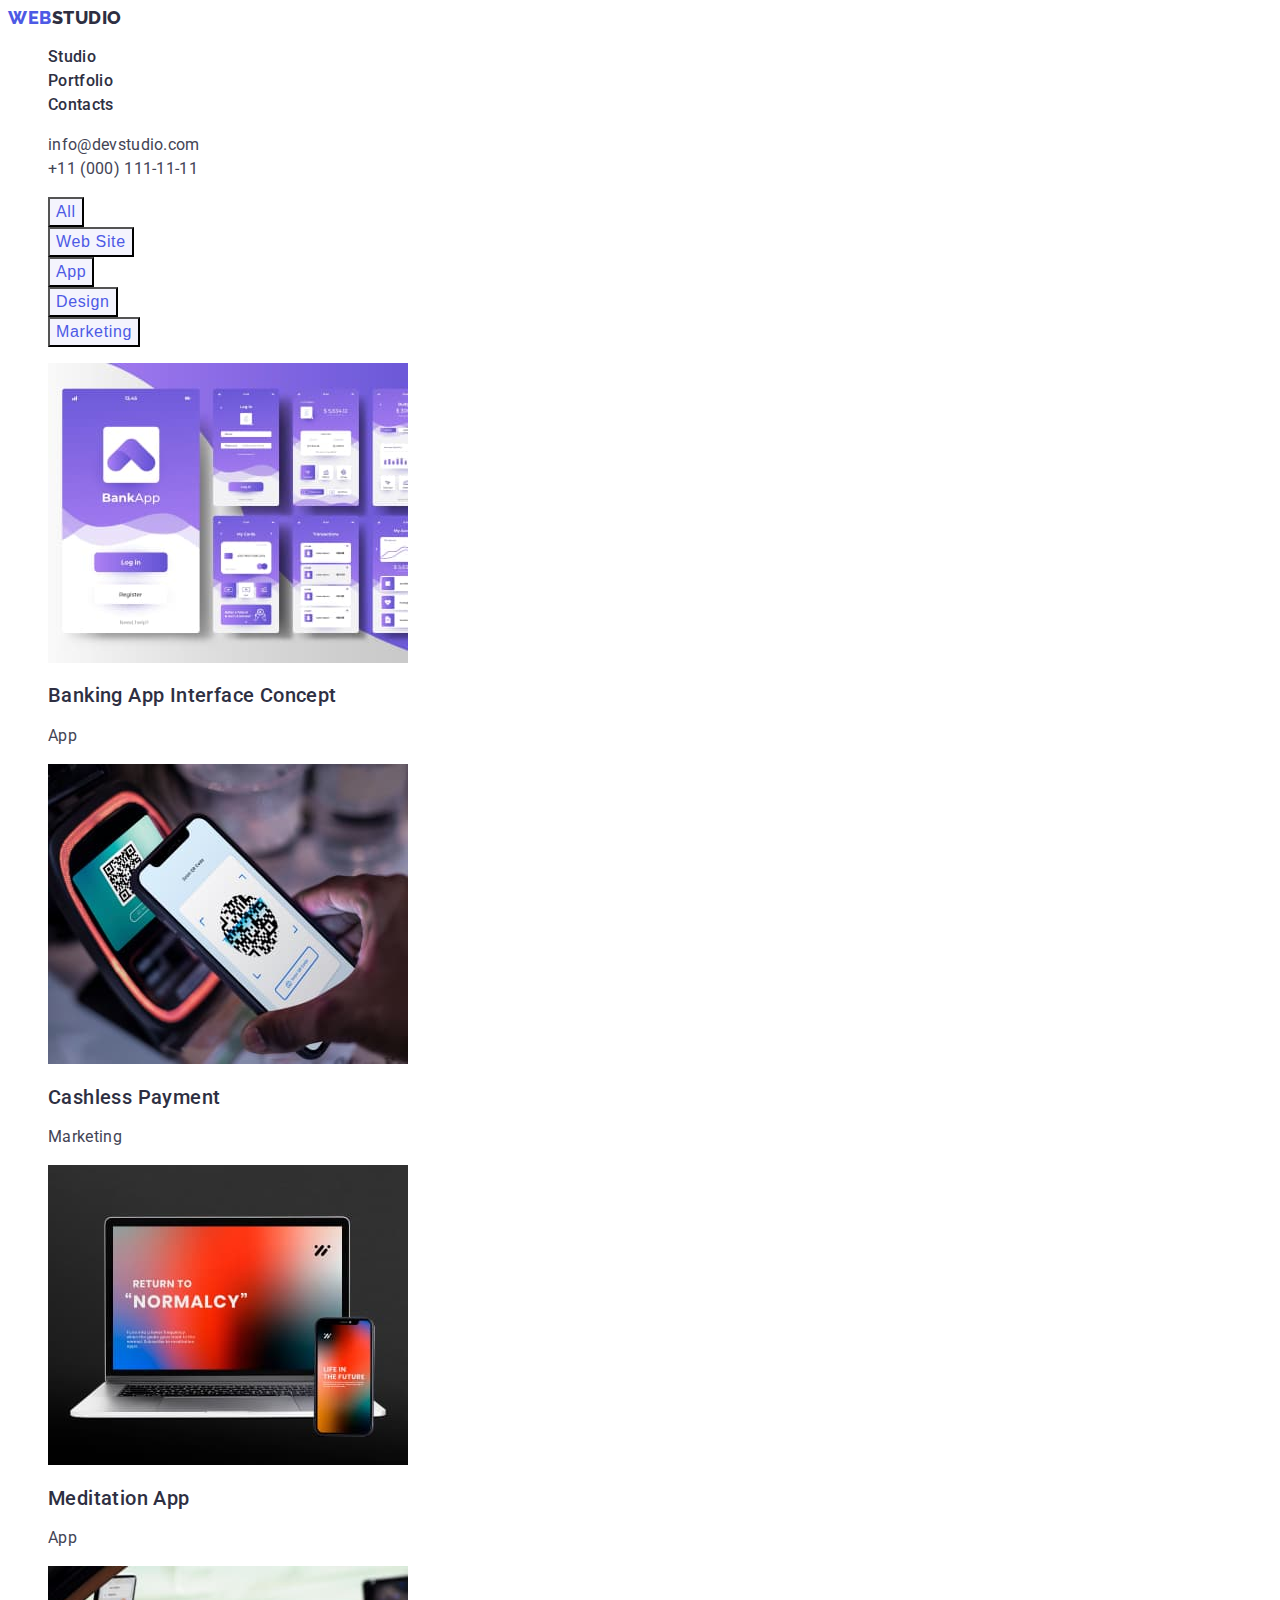
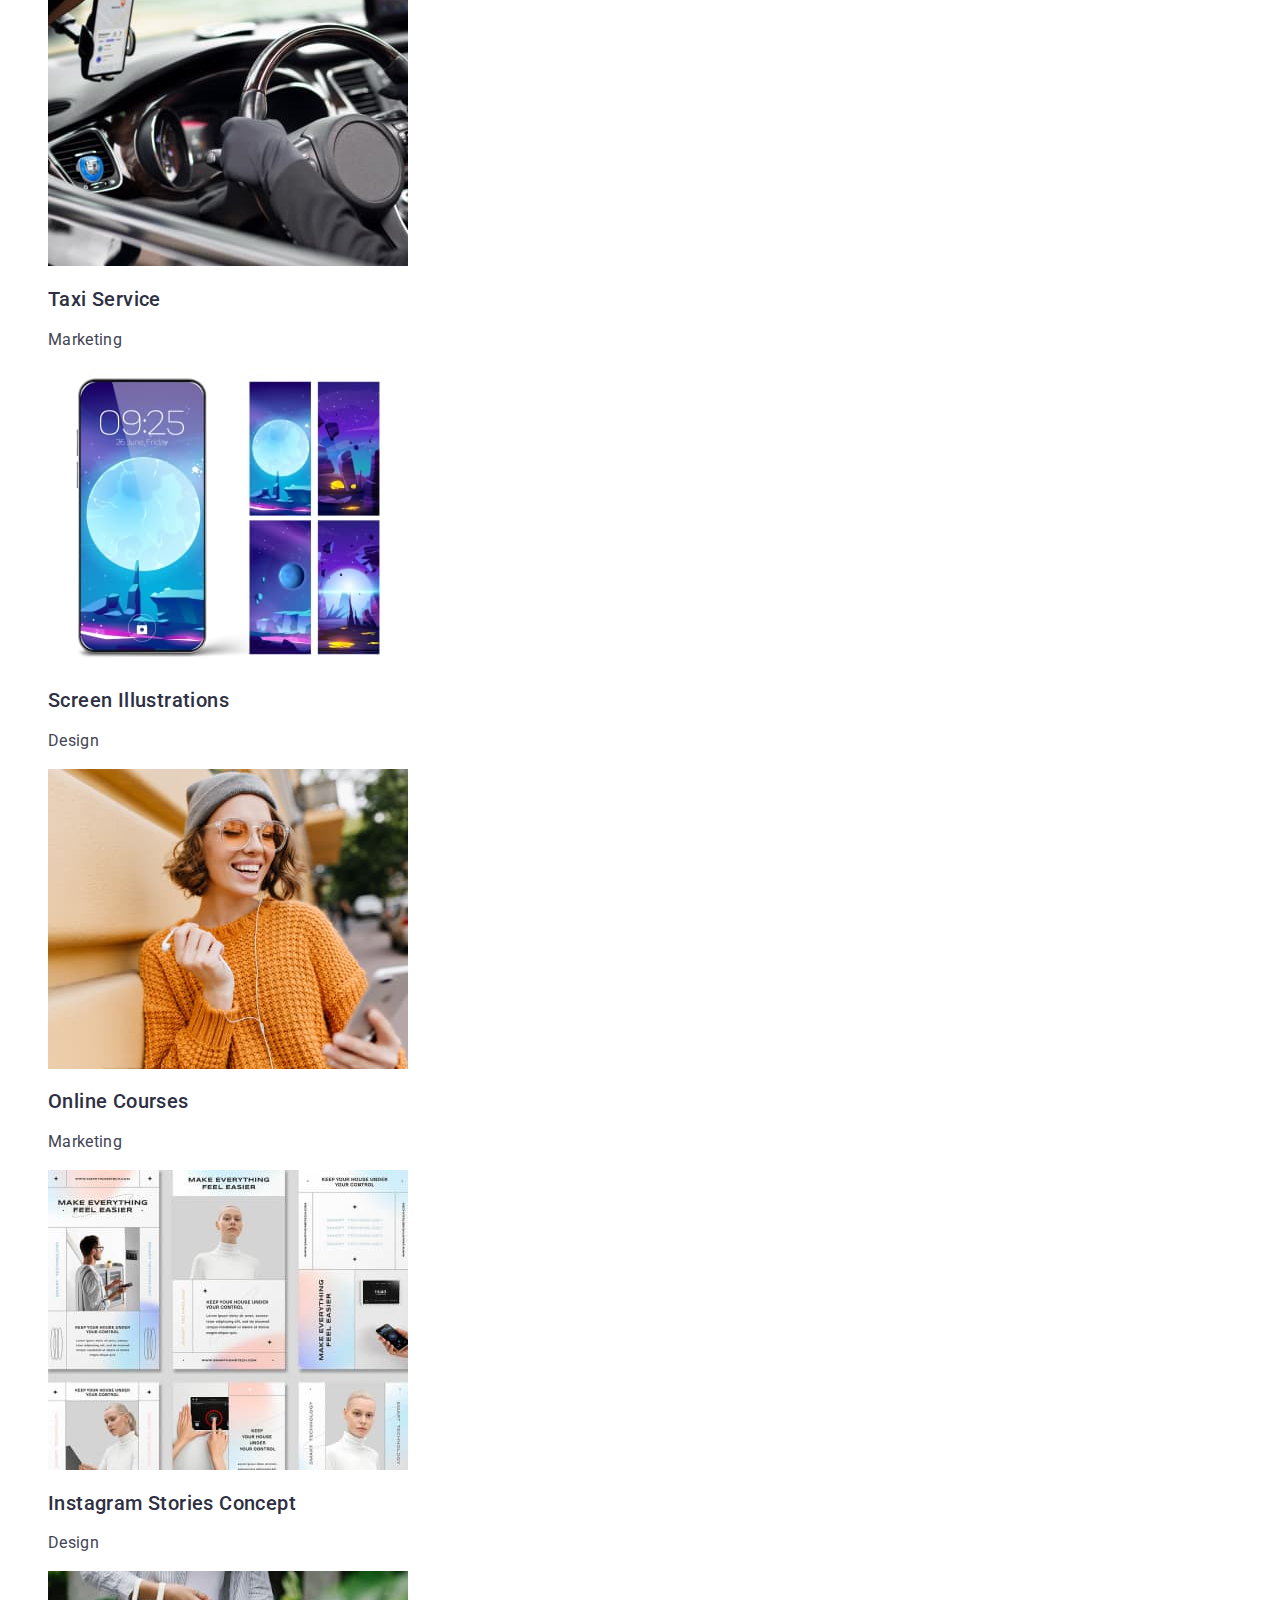
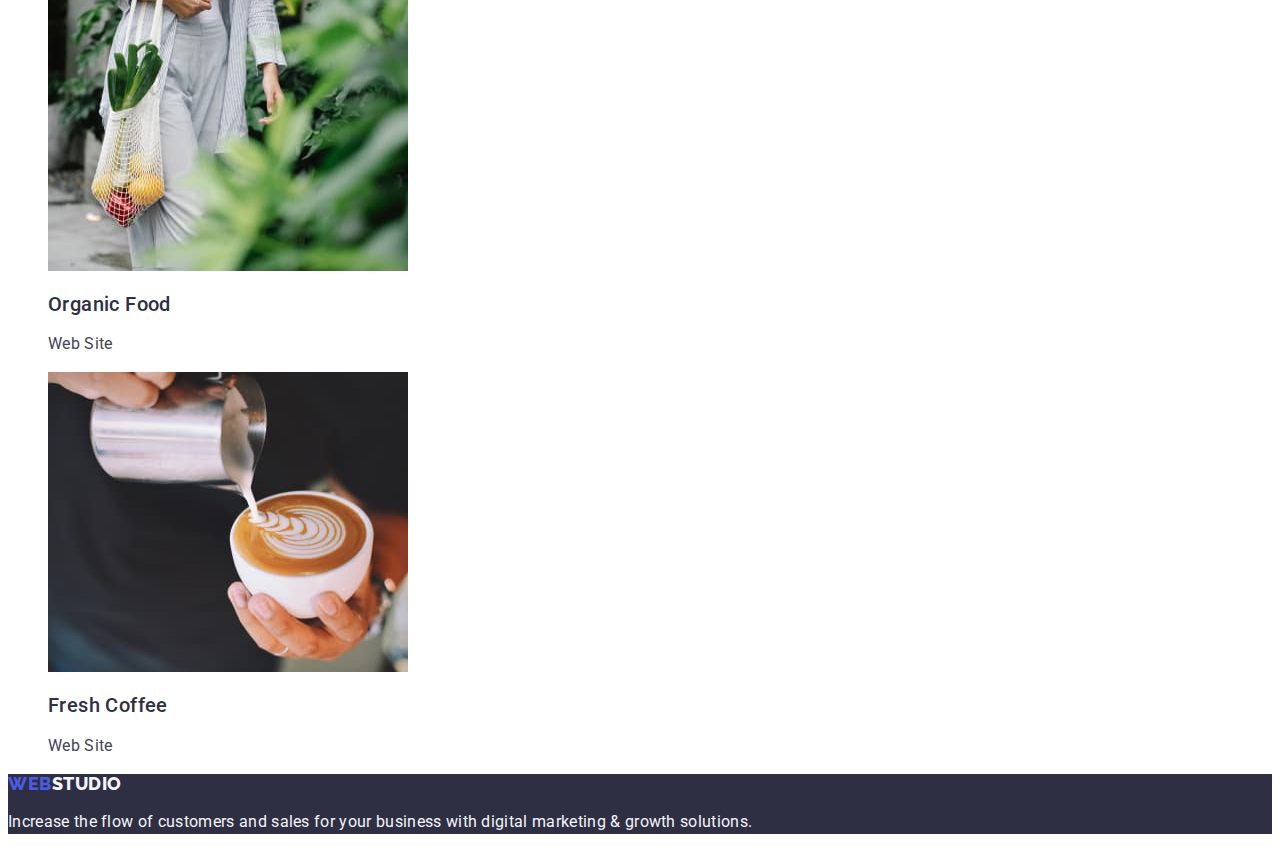
==== portfolio.html @ 78436eae "Create portfolio.html and styles.css" ====
<!DOCTYPE html>

<html lang="en">
  <head>
    <meta charset="UTF-8" />
    <meta name="viewport" content="width=device-width, initial-scale=1.0" />
    <title>WebStudio - Portfolio</title>
    <link rel="preconnect" href="https://fonts.googleapis.com" />
    <link rel="preconnect" href="https://fonts.gstatic.com" crossorigin />
    <link
      href="https://fonts.googleapis.com/css2?family=Raleway:wght@800&family=Roboto:wght@400;500;700;900&display=swap"
      rel="stylesheet"
    />
    <link rel="stylesheet" href="./css/styles.css" />
  </head>
  <body>
    <!-- HEADER -->
    <header class="page-header">
      <nav class="page-navigation">
        <a class="logo link" href="./index.html">
          Web<span class="logo-header">Studio</span>
        </a>
        <ul class="menu list">
          <li class="menu-item">
            <a class="menu-link link" href="./index.html">Studio</a>
          </li>
          <li>
            <a class="menu-link link" href="./portfolio.html">Portfolio</a>
          </li>
          <li>
            <a class="menu-link link" href="">Contacts</a>
          </li>
        </ul>
      </nav>
      <address class="page-contacts">
        <ul class="contacts list">
          <li class="contacts-item">
            <a class="contacts-link link" href="mailto:info@devstudio.com"
              >info@devstudio.com</a
            >
          </li>
          <li>
            <a class="contacts-link link" href="tel:+110001111111"
              >+11 (000) 111-11-11</a
            >
          </li>
        </ul>
      </address>
    </header>
    <main class="page-portfolio">
      <!-- Portfolio -->
      <h1 class="page-portfolio-header" hidden>Portfolio</h1>
      <!-- Filters -->
      <ul class="portfolio-buttons list">
        <li>
          <button class="portfolio-button" type="button">All</button>
        </li>
        <li>
          <button class="portfolio-button" type="button">Web Site</button>
        </li>
        <li><button class="portfolio-button" type="button">App</button></li>
        <li><button class="portfolio-button" type="button">Design</button></li>
        <li>
          <button class="portfolio-button" type="button">Marketing</button>
        </li>
      </ul>
      <!-- Section1 -->
      <section class="portfolio-section">
        <ul class="portfolio list">
          <li>
            <img
              src="./images/portfolio/photos/Banking App Interface Concept.jpg"
              alt="Banking App Interface Concept"
              width="360"
              height="300"
            />
            <h2 class="portfolio-section-header">
              Banking App Interface Concept
            </h2>
            <p class="section-text">App</p>
          </li>
          <li>
            <img
              src="./images/portfolio/photos/Cashless Payment.jpg"
              alt="Cashless Payment"
              width="360"
              height="300"
            />
            <h2 class="portfolio-section-header">Cashless Payment</h2>
            <p class="section-text">Marketing</p>
          </li>
          <li>
            <img
              src="./images/portfolio/photos/Meditation App.jpg"
              alt="Meditation App"
              width="360"
              height="300"
            />
            <h2 class="portfolio-section-header">Meditation App</h2>
            <p class="section-text">App</p>
          </li>
        </ul>
      </section>
      <!-- Section2 -->
      <section class="portfolio-section">
        <ul class="portfolio list">
          <li>
            <img
              src="./images/portfolio/photos/Taxi Service.jpg"
              alt="Taxi Service"
              width="360"
              height="300"
            />
            <h2 class="portfolio-section-header">Taxi Service</h2>
            <p class="section-text">Marketing</p>
          </li>
          <li>
            <img
              src="./images/portfolio/photos/Screen Illustrations.jpg"
              alt="Screen Illustrations"
              width="360"
              height="300"
            />
            <h2 class="portfolio-section-header">Screen Illustrations</h2>
            <p class="section-text">Design</p>
          </li>
          <li>
            <img
              src="./images/portfolio/photos/Online Courses.jpg"
              alt="Online Courses"
              width="360"
              height="300"
            />
            <h2 class="portfolio-section-header">Online Courses</h2>
            <p class="section-text">Marketing</p>
          </li>
        </ul>
      </section>
      <!-- Section3 -->
      <section class="portfolio-section">
        <ul class="portfolio list">
          <li>
            <img
              src="./images/portfolio/photos/Instagram Stories Concept.jpg"
              alt="Instagram Stories Concept"
              width="360"
              height="300"
            />
            <h2 class="portfolio-section-header">Instagram Stories Concept</h2>
            <p class="section-text">Design</p>
          </li>
          <li>
            <img
              src="./images/portfolio/photos/Organic Food.jpg"
              alt="Organic Food"
              width="360"
              height="300"
            />
            <h2 class="portfolio-section-header">Organic Food</h2>
            <p class="section-text">Web Site</p>
          </li>
          <li>
            <img
              src="./images/portfolio/photos/Fresh Coffee.jpg"
              alt="Fresh Coffee"
              width="360"
              height="300"
            />
            <h2 class="portfolio-section-header">Fresh Coffee</h2>
            <p class="section-text">Web Site</p>
          </li>
        </ul>
      </section>
    </main>
    <!-- FOOTER -->
    <footer class="page-footer">
      <a class="logo link" href="./index.html">
        Web<span class="logo-footer">Studio</span>
      </a>
      <p class="text-footer">
        Increase the flow of customers and sales for your business with digital
        marketing & growth solutions.
      </p>
    </footer>
  </body>
</html>
---- css/styles.css ----
/* ============= VARIABLES ============= */
:root {
  --main-text-color: #434455;
  --secondary-main-text-color: #2e2f42;
  --button-and-footer-text-color: #f4f4fd;
  --first-part-logo-color-and-button-text: #4d5ae5;
  --cta-and-hover-button-text-color: #ffffff;
  --hover-button-color: #404bbf;
}
/* ============= /VARIABLES ============= */

/* ============= COMMON STYLES ============= */
.list {
  list-style-type: none;
}

.link {
  text-decoration: none;
}

button {
  cursor: pointer;
}

body {
  font-family: "Roboto", sans-serif;
  color: var(--main-text-color);
}

.accent-color {
  color: var(--accent-color);
}
/* ============= /COMMON STYLES ============= */

/* ============= PAGE HEADER ============= */
.logo {
  font-family: "Raleway", sans-serif;
  font-size: 18px;
  font-weight: 800;
  line-height: 116.66%;
  letter-spacing: 0.54px;
  text-transform: uppercase;
  color: var(--first-part-logo-color-and-button-text);
}

.logo-header {
  color: var(--secondary-main-text-color);
}

.menu-link {
  font-size: 16px;
  font-weight: 500;
  line-height: 150%;
  letter-spacing: 0.32px;
  color: var(--secondary-main-text-color);
}

.contacts-link {
  font-size: 16px;
  font-style: normal;
  font-weight: 400;
  line-height: 150%;
  letter-spacing: 0.32px;
  color: var(--main-text-color);
}

.menu-link:hover,
.menu-link:focus,
.contacts-link:hover,
.contacts-link:focus {
  color: var(--hover-button-color);
}
/* ============= /PAGE HEADER ============= */

/* ============= STUDIO PAGE ============= */
.page-hero {
  background-color: var(--secondary-main-text-color);
}

.page-hero-header {
  font-size: 56px;
  font-weight: 700;
  line-height: 107.14%;
  letter-spacing: 1.12px;
  color: var(--cta-and-hover-button-text-color);
}

.page-hero-button {
  color: var(--cta-and-hover-button-text-color);
  background-color: var(--first-part-logo-color-and-button-text);
}

.page-hero-button:hover,
.page-hero-button:focus {
  background-color: var(--hover-button-color);
}

.section-header {
  font-size: 36px;
  font-weight: 700;
  line-height: 111.11%;
  letter-spacing: 0.72px;
  text-transform: capitalize;
  color: var(--secondary-main-text-color);
}

.sub-section-header {
  font-size: 20px;
  font-weight: 500;
  line-height: 120%;
  letter-spacing: 0.4px;
  color: var(--secondary-main-text-color);
}

.section-text {
  font-size: 16px;
  font-weight: 400;
  line-height: 150%;
  letter-spacing: 0.32px;
}

.page-team {
  background-color: var(--button-and-footer-text-color);
}

.teammate {
  background-color: var(--cta-and-hover-button-text-color);
}
/* ============= /STUDIO PAGE ============= */

/* ============= PORTFOLIO PAGE ============= */
.portfolio-button {
  font-size: 16px;
  font-weight: 500;
  line-height: 150%;
  letter-spacing: 0.64px;
  color: var(--first-part-logo-color-and-button-text);
  background-color: var(--button-and-footer-text-color);
}

.portfolio-button:hover,
.portfolio-button:focus {
  background-color: var(--hover-button-color);
  color: var(--cta-and-hover-button-text-color);
}

.portfolio-section-header {
  font-size: 20px;
  font-weight: 500;
  line-height: 120%;
  letter-spacing: 0.4px;
  color: var(--secondary-main-text-color);
}
/* ============= /PORTFOLIO PAGE ============= */

/* ============= PAGE FOOTER ============= */
.page-footer {
  background-color: var(--secondary-main-text-color);
}

.logo-footer {
  color: var(--button-and-footer-text-color);
}

.text-footer {
  font-size: 16px;
  font-weight: 400;
  line-height: 150%;
  letter-spacing: 0.32px;
  color: var(--button-and-footer-text-color);
}
/* ============= /PAGE FOOTER ============= */
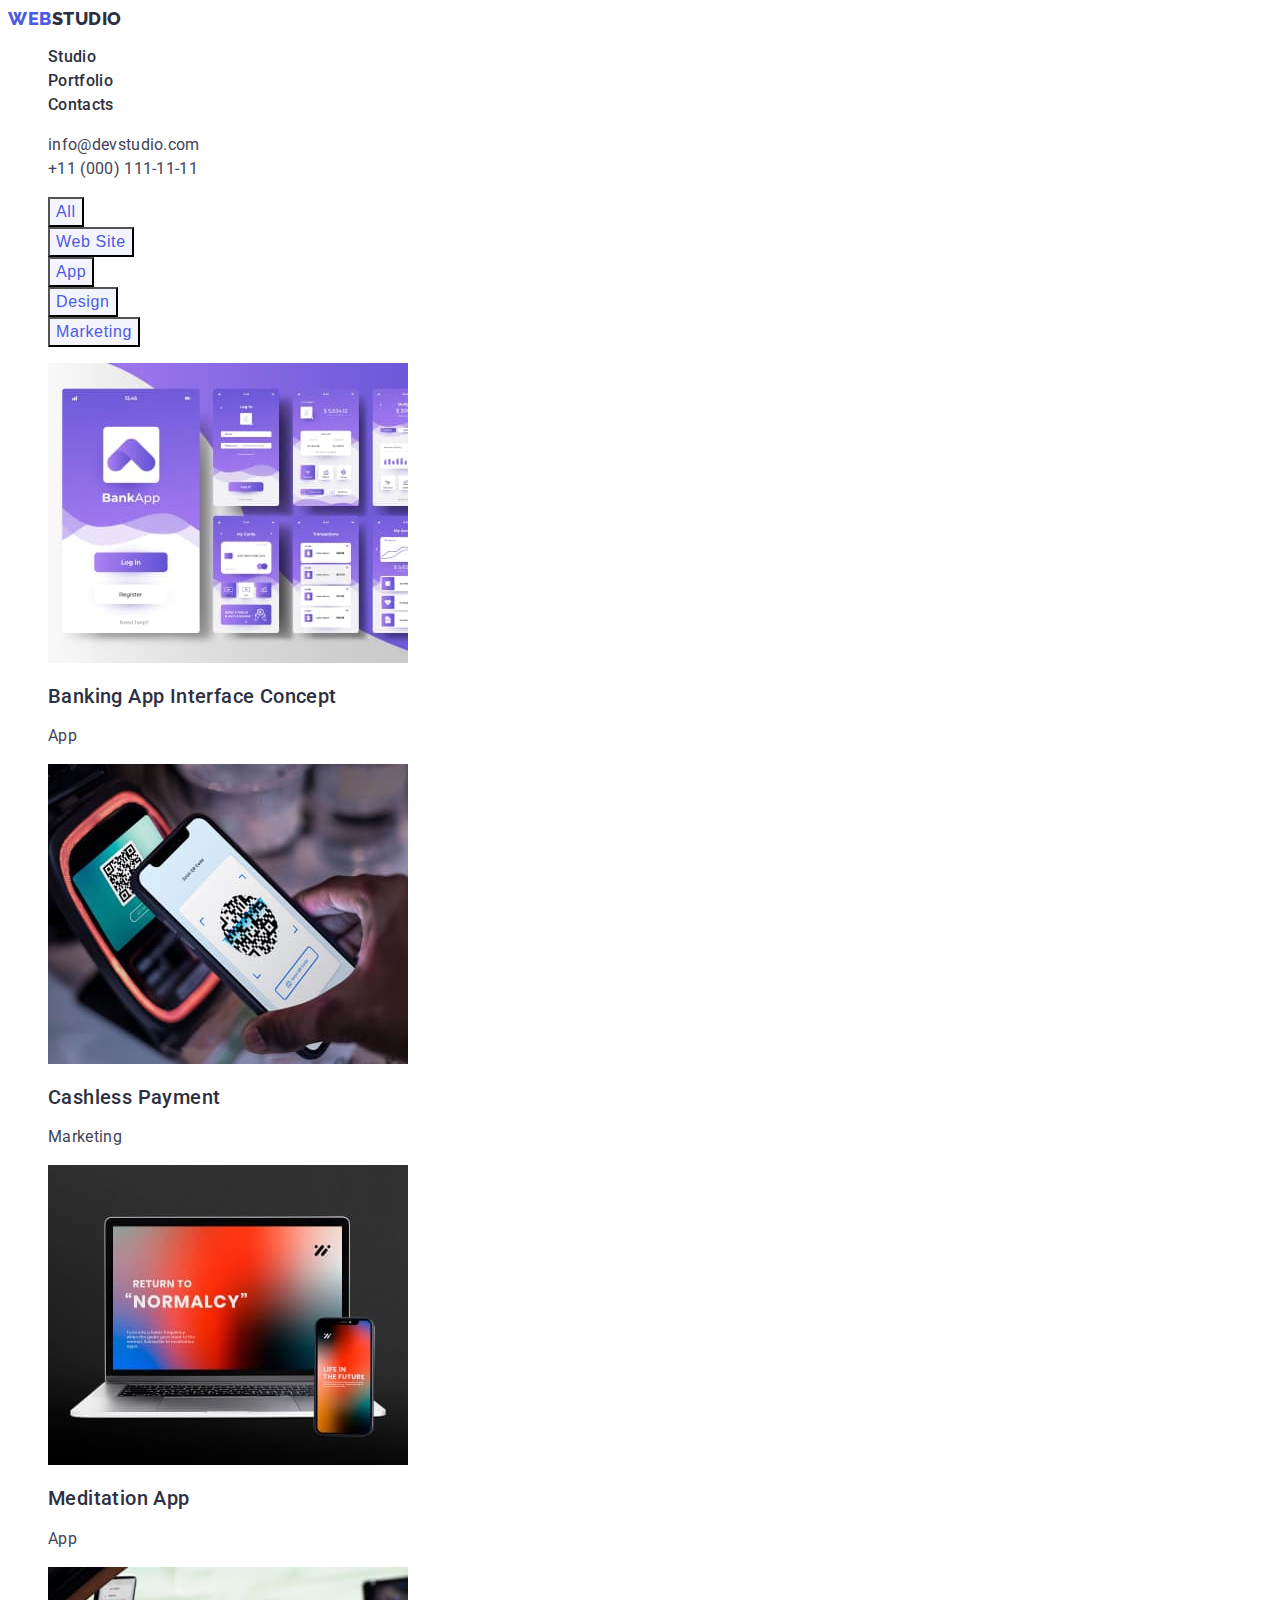
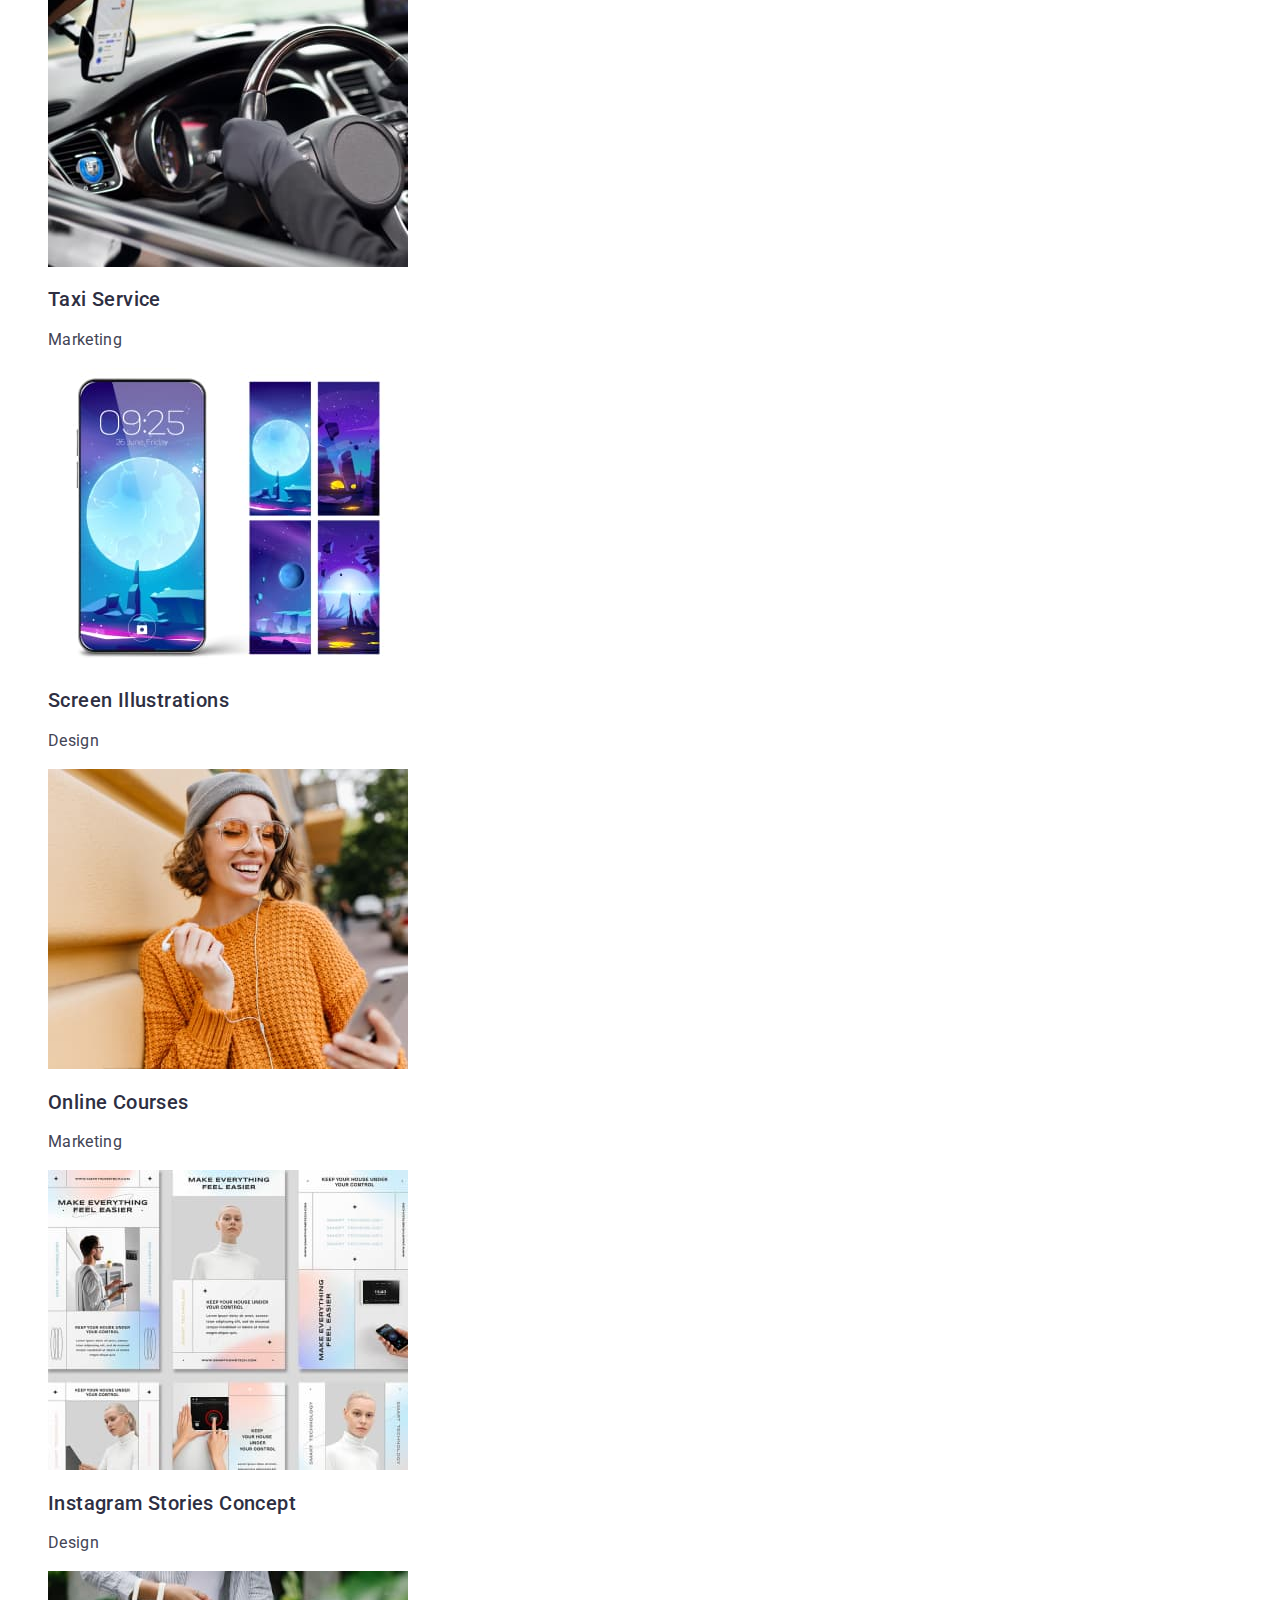
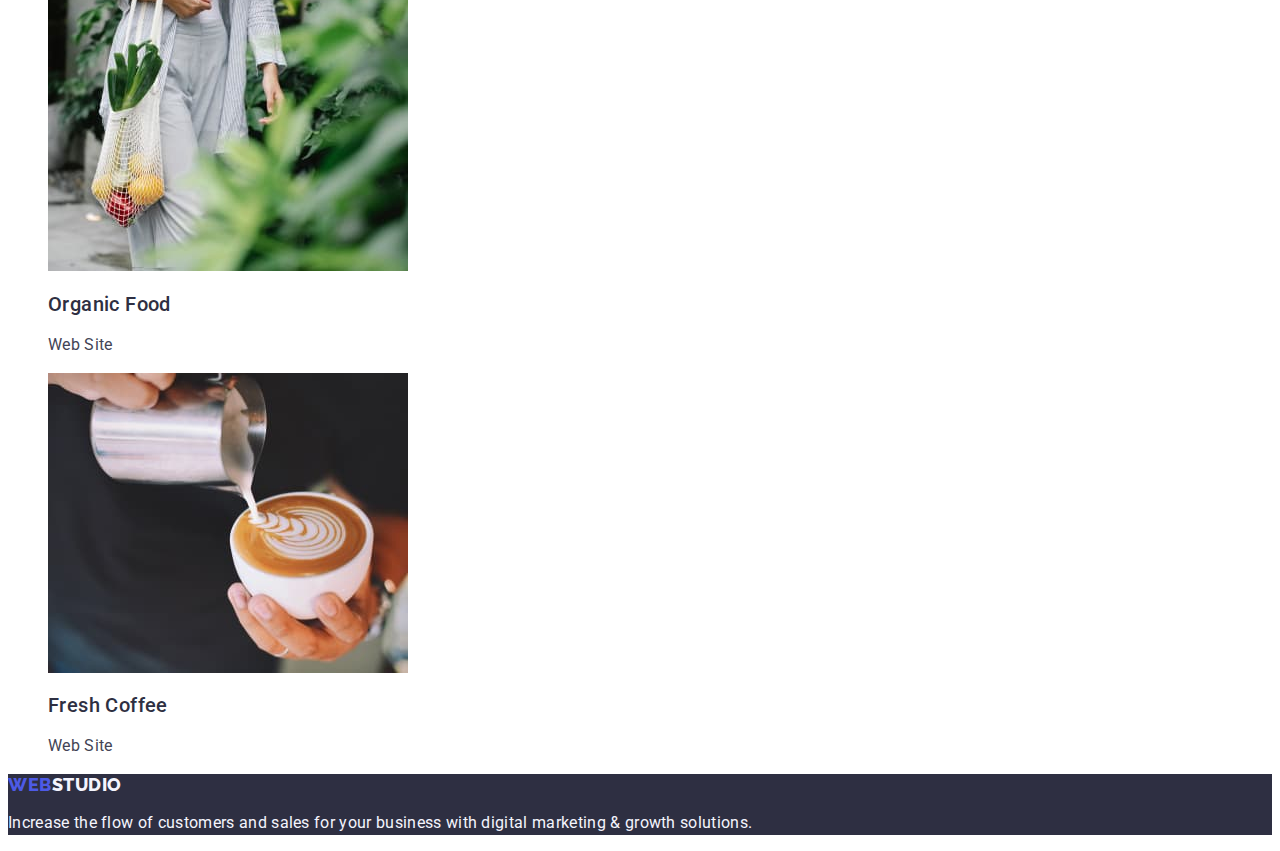
==== commit 69101a04: "Fix issues" ====
--- a/portfolio.html
+++ b/portfolio.html
@@ -47,29 +47,31 @@
         </ul>
       </address>
     </header>
+    <!-- Portfolio -->
     <main class="page-portfolio">
-      <!-- Portfolio -->
-      <h1 class="page-portfolio-header" hidden>Portfolio</h1>
-      <!-- Filters -->
-      <ul class="portfolio-buttons list">
-        <li>
-          <button class="portfolio-button" type="button">All</button>
-        </li>
-        <li>
-          <button class="portfolio-button" type="button">Web Site</button>
-        </li>
-        <li><button class="portfolio-button" type="button">App</button></li>
-        <li><button class="portfolio-button" type="button">Design</button></li>
-        <li>
-          <button class="portfolio-button" type="button">Marketing</button>
-        </li>
-      </ul>
-      <!-- Section1 -->
-      <section class="portfolio-section">
+      <section>
+        <h1 class="page-portfolio-header" hidden>Portfolio</h1>
+        <!-- Filters -->
+        <ul class="portfolio-buttons list">
+          <li>
+            <button class="portfolio-button" type="button">All</button>
+          </li>
+          <li>
+            <button class="portfolio-button" type="button">Web Site</button>
+          </li>
+          <li><button class="portfolio-button" type="button">App</button></li>
+          <li>
+            <button class="portfolio-button" type="button">Design</button>
+          </li>
+          <li>
+            <button class="portfolio-button" type="button">Marketing</button>
+          </li>
+        </ul>
+
         <ul class="portfolio list">
           <li>
             <img
-              src="./images/portfolio/photos/Banking App Interface Concept.jpg"
+              src="./images/portfolio/photos/BankingAppInterfaceConcept.jpg"
               alt="Banking App Interface Concept"
               width="360"
               height="300"
@@ -81,7 +83,7 @@
           </li>
           <li>
             <img
-              src="./images/portfolio/photos/Cashless Payment.jpg"
+              src="./images/portfolio/photos/CashlessPayment.jpg"
               alt="Cashless Payment"
               width="360"
               height="300"
@@ -91,7 +93,7 @@
           </li>
           <li>
             <img
-              src="./images/portfolio/photos/Meditation App.jpg"
+              src="./images/portfolio/photos/MeditationApp.jpg"
               alt="Meditation App"
               width="360"
               height="300"
@@ -99,14 +101,10 @@
             <h2 class="portfolio-section-header">Meditation App</h2>
             <p class="section-text">App</p>
           </li>
-        </ul>
-      </section>
-      <!-- Section2 -->
-      <section class="portfolio-section">
-        <ul class="portfolio list">
+
           <li>
             <img
-              src="./images/portfolio/photos/Taxi Service.jpg"
+              src="./images/portfolio/photos/TaxiService.jpg"
               alt="Taxi Service"
               width="360"
               height="300"
@@ -116,7 +114,7 @@
           </li>
           <li>
             <img
-              src="./images/portfolio/photos/Screen Illustrations.jpg"
+              src="./images/portfolio/photos/ScreenIllustrations.jpg"
               alt="Screen Illustrations"
               width="360"
               height="300"
@@ -126,7 +124,7 @@
           </li>
           <li>
             <img
-              src="./images/portfolio/photos/Online Courses.jpg"
+              src="./images/portfolio/photos/OnlineCourses.jpg"
               alt="Online Courses"
               width="360"
               height="300"
@@ -134,14 +132,10 @@
             <h2 class="portfolio-section-header">Online Courses</h2>
             <p class="section-text">Marketing</p>
           </li>
-        </ul>
-      </section>
-      <!-- Section3 -->
-      <section class="portfolio-section">
-        <ul class="portfolio list">
+
           <li>
             <img
-              src="./images/portfolio/photos/Instagram Stories Concept.jpg"
+              src="./images/portfolio/photos/InstagramStoriesConcept.jpg"
               alt="Instagram Stories Concept"
               width="360"
               height="300"
@@ -151,7 +145,7 @@
           </li>
           <li>
             <img
-              src="./images/portfolio/photos/Organic Food.jpg"
+              src="./images/portfolio/photos/OrganicFood.jpg"
               alt="Organic Food"
               width="360"
               height="300"
@@ -161,7 +155,7 @@
           </li>
           <li>
             <img
-              src="./images/portfolio/photos/Fresh Coffee.jpg"
+              src="./images/portfolio/photos/FreshCoffee.jpg"
               alt="Fresh Coffee"
               width="360"
               height="300"
--- a/css/styles.css
+++ b/css/styles.css
@@ -1,4 +1,5 @@
 /* ============= VARIABLES ============= */
+
 :root {
   --main-text-color: #434455;
   --secondary-main-text-color: #2e2f42;
@@ -7,9 +8,11 @@
   --cta-and-hover-button-text-color: #ffffff;
   --hover-button-color: #404bbf;
 }
+
 /* ============= /VARIABLES ============= */
 
 /* ============= COMMON STYLES ============= */
+
 .list {
   list-style-type: none;
 }
@@ -25,19 +28,18 @@
 body {
   font-family: "Roboto", sans-serif;
   color: var(--main-text-color);
+  background-color: var(--cta-and-hover-button-text-color);
 }
 
-.accent-color {
-  color: var(--accent-color);
-}
 /* ============= /COMMON STYLES ============= */
 
 /* ============= PAGE HEADER ============= */
+
 .logo {
   font-family: "Raleway", sans-serif;
   font-size: 18px;
   font-weight: 800;
-  line-height: 116.66%;
+  line-height: 1.17;
   letter-spacing: 0.54px;
   text-transform: uppercase;
   color: var(--first-part-logo-color-and-button-text);
@@ -57,11 +59,14 @@
 
 .contacts-link {
   font-size: 16px;
-  font-style: normal;
   font-weight: 400;
   line-height: 150%;
   letter-spacing: 0.32px;
   color: var(--main-text-color);
+}
+
+.page-contacts {
+  font-style: normal;
 }
 
 .menu-link:hover,
@@ -70,9 +75,11 @@
 .contacts-link:focus {
   color: var(--hover-button-color);
 }
+
 /* ============= /PAGE HEADER ============= */
 
 /* ============= STUDIO PAGE ============= */
+
 .page-hero {
   background-color: var(--secondary-main-text-color);
 }
@@ -80,12 +87,19 @@
 .page-hero-header {
   font-size: 56px;
   font-weight: 700;
+  text-align: center;
   line-height: 107.14%;
   letter-spacing: 1.12px;
   color: var(--cta-and-hover-button-text-color);
 }
 
 .page-hero-button {
+  font-family: "Roboto", sans-serif;
+  font-size: 16px;
+  font-style: normal;
+  font-weight: 500;
+  line-height: 150%;
+  letter-spacing: 0.64px;
   color: var(--cta-and-hover-button-text-color);
   background-color: var(--first-part-logo-color-and-button-text);
 }
@@ -100,6 +114,7 @@
   font-weight: 700;
   line-height: 111.11%;
   letter-spacing: 0.72px;
+  text-align: center;
   text-transform: capitalize;
   color: var(--secondary-main-text-color);
 }
@@ -126,9 +141,11 @@
 .teammate {
   background-color: var(--cta-and-hover-button-text-color);
 }
+
 /* ============= /STUDIO PAGE ============= */
 
 /* ============= PORTFOLIO PAGE ============= */
+
 .portfolio-button {
   font-size: 16px;
   font-weight: 500;
@@ -151,9 +168,11 @@
   letter-spacing: 0.4px;
   color: var(--secondary-main-text-color);
 }
+
 /* ============= /PORTFOLIO PAGE ============= */
 
 /* ============= PAGE FOOTER ============= */
+
 .page-footer {
   background-color: var(--secondary-main-text-color);
 }
@@ -169,4 +188,5 @@
   letter-spacing: 0.32px;
   color: var(--button-and-footer-text-color);
 }
+
 /* ============= /PAGE FOOTER ============= */
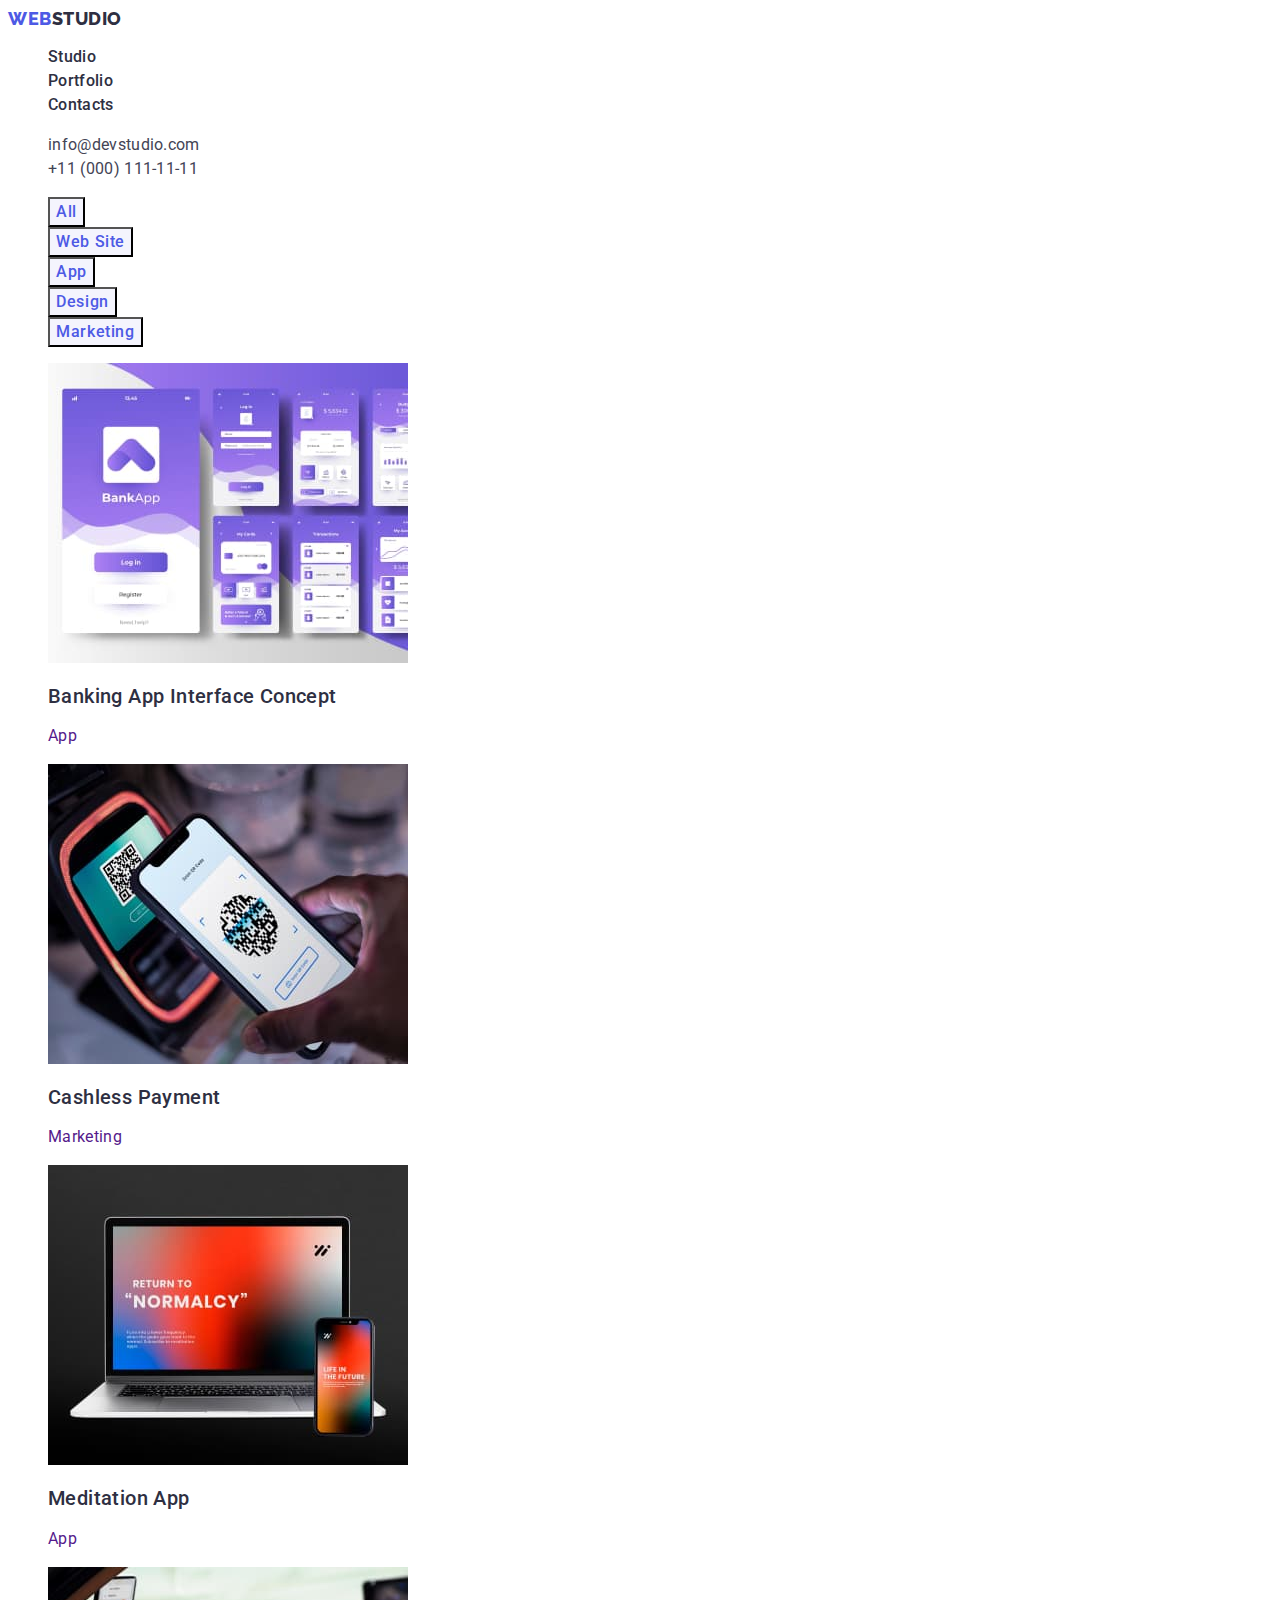
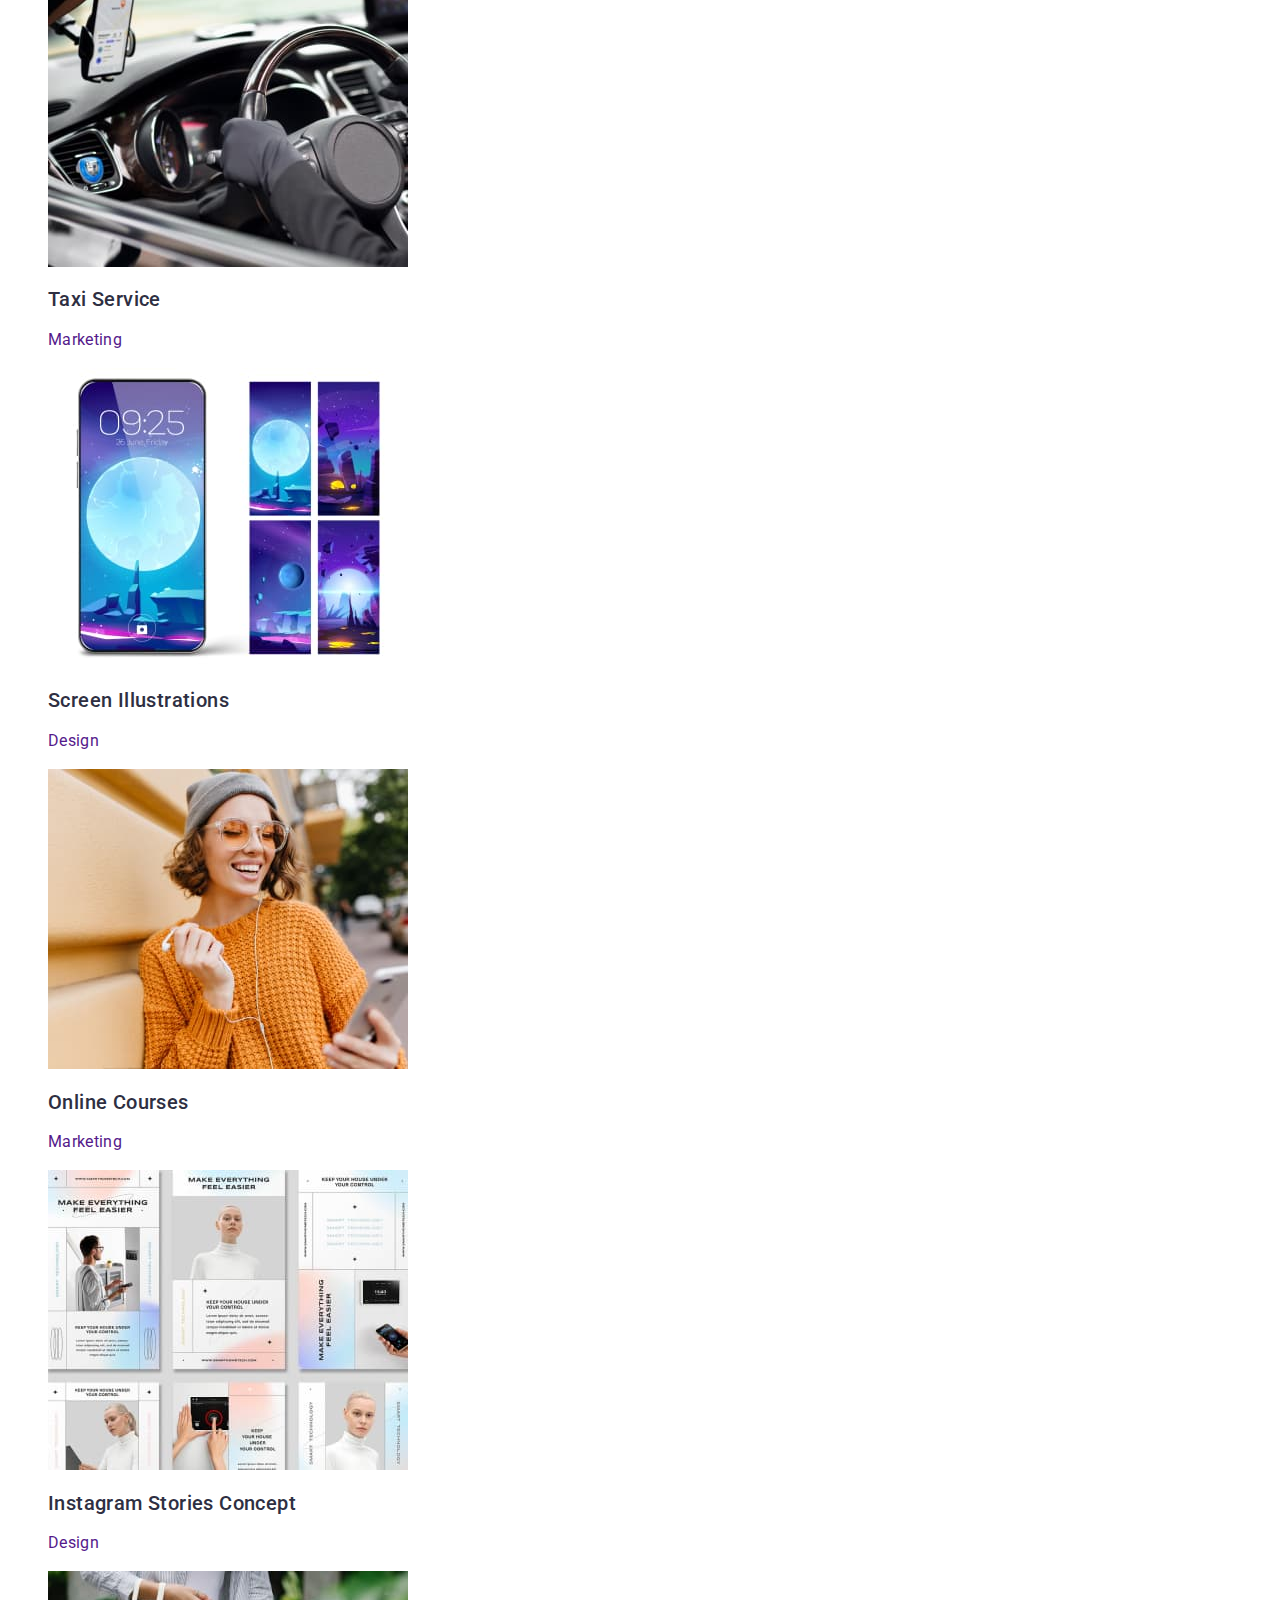
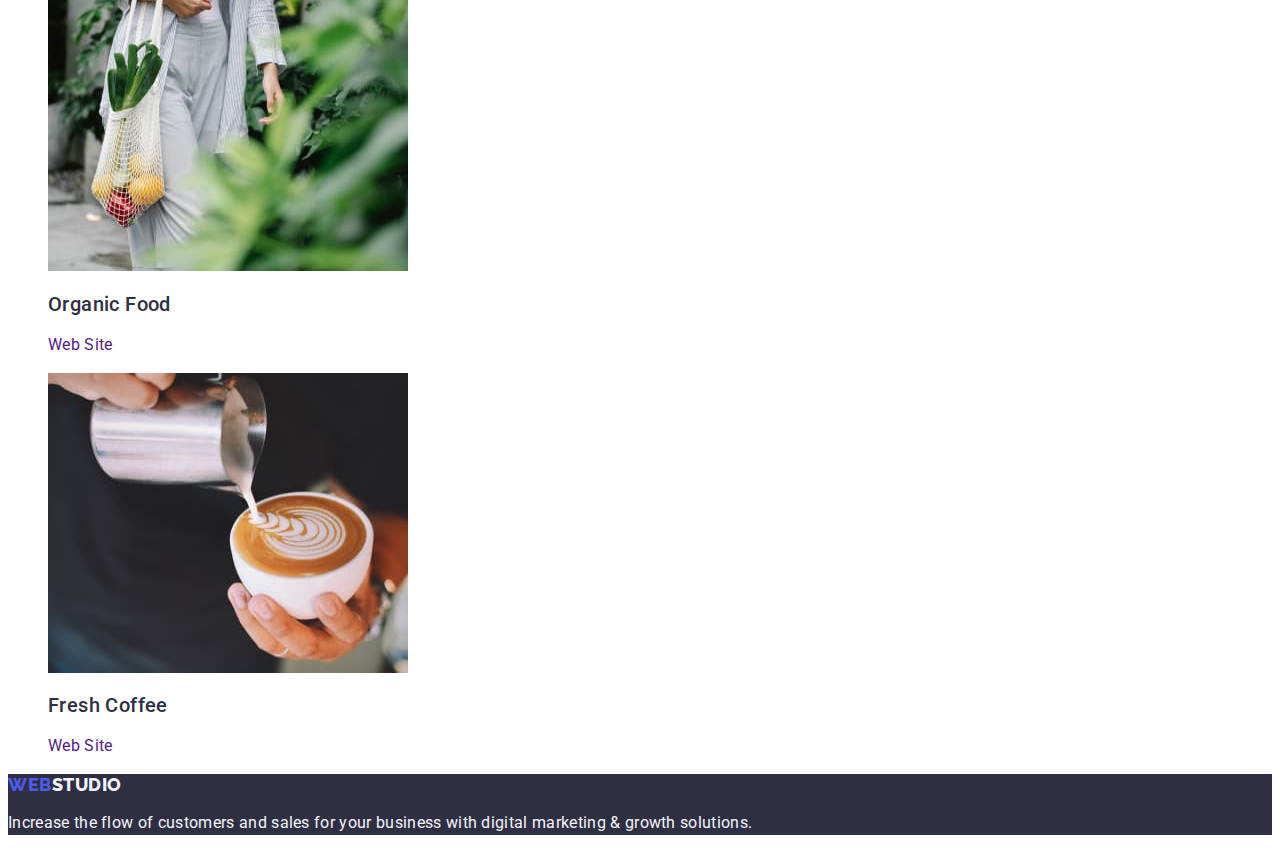
==== commit 6859285d: "Fix issues with link" ====
--- a/portfolio.html
+++ b/portfolio.html
@@ -67,101 +67,120 @@
             <button class="portfolio-button" type="button">Marketing</button>
           </li>
         </ul>
-
+        <!-- Portfolio works-->
         <ul class="portfolio list">
           <li>
-            <img
-              src="./images/portfolio/photos/BankingAppInterfaceConcept.jpg"
-              alt="Banking App Interface Concept"
-              width="360"
-              height="300"
-            />
-            <h2 class="portfolio-section-header">
-              Banking App Interface Concept
-            </h2>
-            <p class="section-text">App</p>
+            <a class="portfolio link" href="">
+              <img
+                src="./images/portfolio/photos/BankingAppInterfaceConcept.jpg"
+                alt="Banking App Interface Concept"
+                width="360"
+                height="300"
+              />
+              <h2 class="portfolio-section-header">
+                Banking App Interface Concept
+              </h2>
+              <p class="section-text">App</p>
+            </a>
           </li>
           <li>
-            <img
-              src="./images/portfolio/photos/CashlessPayment.jpg"
-              alt="Cashless Payment"
-              width="360"
-              height="300"
-            />
-            <h2 class="portfolio-section-header">Cashless Payment</h2>
-            <p class="section-text">Marketing</p>
+            <a class="portfolio link" href="">
+              <img
+                src="./images/portfolio/photos/CashlessPayment.jpg"
+                alt="Cashless Payment"
+                width="360"
+                height="300"
+              />
+              <h2 class="portfolio-section-header">Cashless Payment</h2>
+              <p class="section-text">Marketing</p>
+            </a>
           </li>
           <li>
-            <img
-              src="./images/portfolio/photos/MeditationApp.jpg"
-              alt="Meditation App"
-              width="360"
-              height="300"
-            />
-            <h2 class="portfolio-section-header">Meditation App</h2>
-            <p class="section-text">App</p>
+            <a class="portfolio link" href="">
+              <img
+                src="./images/portfolio/photos/MeditationApp.jpg"
+                alt="Meditation App"
+                width="360"
+                height="300"
+              />
+              <h2 class="portfolio-section-header">Meditation App</h2>
+              <p class="section-text">App</p>
+            </a>
+          </li>
+          <li>
+            <a class="portfolio link" href="">
+              <img
+                src="./images/portfolio/photos/TaxiService.jpg"
+                alt="Taxi Service"
+                width="360"
+                height="300"
+              />
+              <h2 class="portfolio-section-header">Taxi Service</h2>
+              <p class="section-text">Marketing</p>
+            </a>
+          </li>
+          <li>
+            <a class="portfolio link" href="">
+              <img
+                src="./images/portfolio/photos/ScreenIllustrations.jpg"
+                alt="Screen Illustrations"
+                width="360"
+                height="300"
+              />
+              <h2 class="portfolio-section-header">Screen Illustrations</h2>
+              <p class="section-text">Design</p>
+            </a>
+          </li>
+          <li>
+            <a class="portfolio link" href="">
+              <img
+                src="./images/portfolio/photos/OnlineCourses.jpg"
+                alt="Online Courses"
+                width="360"
+                height="300"
+              />
+              <h2 class="portfolio-section-header">Online Courses</h2>
+              <p class="section-text">Marketing</p>
+            </a>
           </li>
 
           <li>
-            <img
-              src="./images/portfolio/photos/TaxiService.jpg"
-              alt="Taxi Service"
-              width="360"
-              height="300"
-            />
-            <h2 class="portfolio-section-header">Taxi Service</h2>
-            <p class="section-text">Marketing</p>
+            <a class="portfolio link" href="">
+              <img
+                src="./images/portfolio/photos/InstagramStoriesConcept.jpg"
+                alt="Instagram Stories Concept"
+                width="360"
+                height="300"
+              />
+              <h2 class="portfolio-section-header">
+                Instagram Stories Concept
+              </h2>
+              <p class="section-text">Design</p>
+            </a>
           </li>
           <li>
-            <img
-              src="./images/portfolio/photos/ScreenIllustrations.jpg"
-              alt="Screen Illustrations"
-              width="360"
-              height="300"
-            />
-            <h2 class="portfolio-section-header">Screen Illustrations</h2>
-            <p class="section-text">Design</p>
+            <a class="portfolio link" href="">
+              <img
+                src="./images/portfolio/photos/OrganicFood.jpg"
+                alt="Organic Food"
+                width="360"
+                height="300"
+              />
+              <h2 class="portfolio-section-header">Organic Food</h2>
+              <p class="section-text">Web Site</p>
+            </a>
           </li>
           <li>
-            <img
-              src="./images/portfolio/photos/OnlineCourses.jpg"
-              alt="Online Courses"
-              width="360"
-              height="300"
-            />
-            <h2 class="portfolio-section-header">Online Courses</h2>
-            <p class="section-text">Marketing</p>
-          </li>
-
-          <li>
-            <img
-              src="./images/portfolio/photos/InstagramStoriesConcept.jpg"
-              alt="Instagram Stories Concept"
-              width="360"
-              height="300"
-            />
-            <h2 class="portfolio-section-header">Instagram Stories Concept</h2>
-            <p class="section-text">Design</p>
-          </li>
-          <li>
-            <img
-              src="./images/portfolio/photos/OrganicFood.jpg"
-              alt="Organic Food"
-              width="360"
-              height="300"
-            />
-            <h2 class="portfolio-section-header">Organic Food</h2>
-            <p class="section-text">Web Site</p>
-          </li>
-          <li>
-            <img
-              src="./images/portfolio/photos/FreshCoffee.jpg"
-              alt="Fresh Coffee"
-              width="360"
-              height="300"
-            />
-            <h2 class="portfolio-section-header">Fresh Coffee</h2>
-            <p class="section-text">Web Site</p>
+            <a class="portfolio link" href="">
+              <img
+                src="./images/portfolio/photos/FreshCoffee.jpg"
+                alt="Fresh Coffee"
+                width="360"
+                height="300"
+              />
+              <h2 class="portfolio-section-header">Fresh Coffee</h2>
+              <p class="section-text">Web Site</p></a
+            >
           </li>
         </ul>
       </section>
--- a/css/styles.css
+++ b/css/styles.css
@@ -147,6 +147,7 @@
 /* ============= PORTFOLIO PAGE ============= */
 
 .portfolio-button {
+  font-family: "Roboto", sans-serif;
   font-size: 16px;
   font-weight: 500;
   line-height: 150%;
